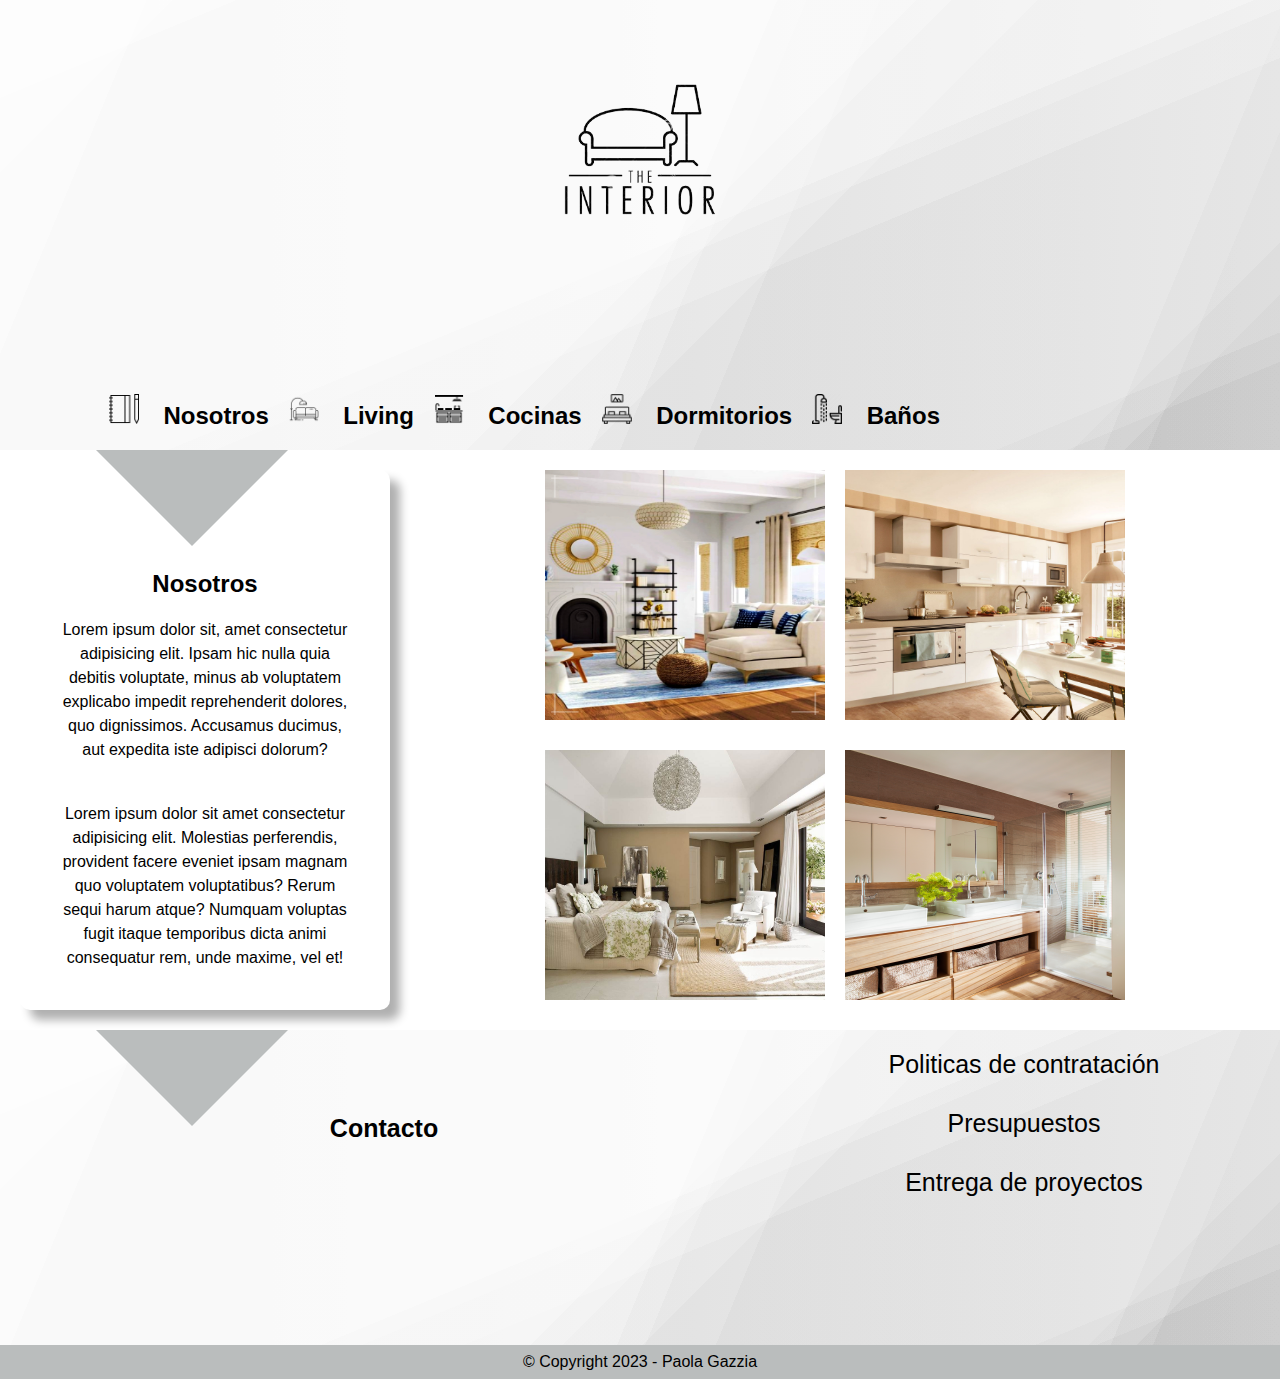
==== index.html @ d4fd9d84 "second commit" ====
<!DOCTYPE html>
<html lang="es">
<head>
    <meta charset="UTF-8">
    <meta name="viewport" content="width=device-width, initial-scale=1.0">
    <meta name="keywords" content="deco, decoración, decoración interiores, interiores, ambientes">
    <meta name="description" content="Decoramos tus ambientes para que sean únicos">
    <meta name="author" content="Paola Gazzia">
    <link rel="stylesheet" href="https://cdnjs.cloudflare.com/ajax/libs/font-awesome/6.4.0/css/all.min.css" integrity="sha512-iecdLmaskl7CVkqkXNQ/ZH/XLlvWZOJyj7Yy7tcenmpD1ypASozpmT/E0iPtmFIB46ZmdtAc9eNBvH0H/ZpiBw==" crossorigin="anonymous" referrerpolicy="no-referrer"/>
    <link rel="stylesheet" href="style.css">
    <link rel="icon" href="/imagenes/logos/logopng.png" type="image/png">
    <title>The Interior</title>
</head>
<body>
    <header class="container">
        <section class="triangle">
            <div class="logoprincipal">
                <img src="/imagenes/logos/logopng.png" alt="logo">
            </div>
            <nav class="menu">
                <ul class="agrupador">
                    <li class="lista">
                        <img class="icono" src="/imagenes/logos/logonosotrospng.png" alt="icononosotros">
                        <a class="acceso" href="#nosotros"><b>Nosotros</b></a>
                    </li>
                    <li class="lista">
                        <img class="icono" src="/imagenes/logos/logolivingpng.png" alt="iconoliving">
                        <a class="acceso" href="/html/living.html"><b>Living</b></a>
                    </li>
                    <li class="lista">
                        <img class="icono" src="/imagenes/logos/logococina2png.png" alt="iconococina">
                        <a class="acceso" href="/html/cocina.html"><b>Cocinas</b></a>
                    </li>
                    <li class="lista">
                        <img class="icono" src="/imagenes/logos/logodormitoriopng.png" alt="logodormitorio">
                        <a class="acceso" href="/html/dormitorio.html"><b>Dormitorios</b></a>
                    </li>
                    <li class="lista">
                        <img class="icono" src="/imagenes/logos/logobañopng.png" alt="logobaño">
                        <a class="acceso" href="/html/baños.html"><b>Baños</b></a>
                    </li>
                </ul>
            </nav>
        </section> 
    </header>
    <main>
        <section class="todomain">
            <div class="card">
                <h2 id="nosotros">Nosotros</h2>
                <p>Lorem ipsum dolor sit, amet consectetur adipisicing elit. Ipsam hic nulla quia debitis voluptate, minus ab voluptatem explicabo impedit reprehenderit dolores, quo dignissimos. Accusamus ducimus, aut expedita iste adipisci dolorum?</p>
                <p>Lorem ipsum dolor sit amet consectetur adipisicing elit. Molestias perferendis, provident facere eveniet ipsam magnam quo voluptatem voluptatibus? Rerum sequi harum atque? Numquam voluptas fugit itaque temporibus dicta animi consequatur rem, unde maxime, vel et!</p>
            </div>
            <div class="imagenes">           
                <div class="imagen1">
                    <figure>
                        <img src="/imagenes/living/living5.jpg" alt="imagenliving">
                    </figure>
                </div>
                <div class="imagen2">
                    <figure>
                        <img src="/imagenes/cocinas/cocina9.jpg" alt="imagencocina">
                    </figure>
                </div>
                <div class="imagen3">
                    <figure>
                        <img src="/imagenes/domitorios/dormitorio5.jpg" alt="imagendormitorio">
                    </figure>
                </div>
                <div class="imagen4">
                    <figure>
                        <img src="/imagenes/baños/baños2.jpg" alt="imagenbaño">
                    </figure>
                </div>
            </div>
        </section>
    </main>
    <footer>
        <div class="datosredes">
            <div>
                <h4>Contacto</h4>
            </div>
            <div class="iconos">
                <a href="https://www.whatsapp.com" target="_blank"><i class="fa-brands fa-whatsapp"></i></a>
                <a href="https://www.instagram.com" target="_blank"><i class="fa-brands fa-instagram"></i></a>
                <a href="https://www.facebook.com" target="_blank"><i class="fa-brands fa-facebook"></i></a>
            </div>
        </div>
        <div class="informes">
            <a href="#" target="_blank">Politicas de contratación</a>
            <a href="#" target="_blank">Presupuestos</a>
            <a href="#" target="_blank">Entrega de proyectos</a>
        </div>
    </footer>
<p class="copy">&copy; Copyright 2023 - Paola Gazzia</p>
</body>
</html>
---- style.css ----
@import url('https://fonts.cdnfonts.com/css/mostraone');

/* font-family: 'MostraOne', sans-serif;
font-family: 'MostraOneBold', sans-serif;
font-family: 'MostraOneLight', sans-serif; */

@import url('https://fonts.cdnfonts.com/css/klubkatz');
/* font-family: 'KlubKatz', sans-serif; */

@import url('https://fonts.cdnfonts.com/css/fashionism');
/* font-family: 'Fashionism', sans-serif; */

*{
    margin: 0;
    padding: 0;
    box-sizing: border-box;
}

body{
    font-family: 'Fashionism', sans-serif;
}

.container{
    width: 100%;
}


.triangle {
    position: relative;
    background-image: linear-gradient(112.5deg, rgb(214, 214, 214) 0%, rgb(214, 214, 214) 10%,rgb(195, 195, 195) 10%, rgb(195, 195, 195) 53%,rgb(176, 176, 176) 53%, rgb(176, 176, 176) 55%,rgb(157, 157, 157) 55%, rgb(157, 157, 157) 60%,rgb(137, 137, 137) 60%, rgb(137, 137, 137) 88%,rgb(118, 118, 118) 88%, rgb(118, 118, 118) 91%,rgb(99, 99, 99) 91%, rgb(99, 99, 99) 100%),linear-gradient(157.5deg, rgb(214, 214, 214) 0%, rgb(214, 214, 214) 10%,rgb(195, 195, 195) 10%, rgb(195, 195, 195) 53%,rgb(176, 176, 176) 53%, rgb(176, 176, 176) 55%,rgb(157, 157, 157) 55%, rgb(157, 157, 157) 60%,rgb(137, 137, 137) 60%, rgb(137, 137, 137) 88%,rgb(118, 118, 118) 88%, rgb(118, 118, 118) 91%,rgb(99, 99, 99) 91%, rgb(99, 99, 99) 100%),linear-gradient(135deg, rgb(214, 214, 214) 0%, rgb(214, 214, 214) 10%,rgb(195, 195, 195) 10%, rgb(195, 195, 195) 53%,rgb(176, 176, 176) 53%, rgb(176, 176, 176) 55%,rgb(157, 157, 157) 55%, rgb(157, 157, 157) 60%,rgb(137, 137, 137) 60%, rgb(137, 137, 137) 88%,rgb(118, 118, 118) 88%, rgb(118, 118, 118) 91%,rgb(99, 99, 99) 91%, rgb(99, 99, 99) 100%),linear-gradient(90deg, rgb(195, 195, 195),rgb(228, 228, 228)); background-blend-mode:overlay,overlay,overlay,normal;
    height: 50vh;
}
  
.triangle::before {
    content: '';
    position: absolute;
    bottom: 0;
    width: 0;
    height: 0;
    border-style: solid;
    border-width: 96px 96px 0 96px;
    height: 50vh;
    border-color: #babdbd transparent transparent transparent;
    left: 15%;
    transform: translateX(-50%) translateY(100%);
}

.logoprincipal{
    display: flex;
    justify-content: center;
}

.logoprincipal img{
    width: 300px; 
}

.agrupador{
    position: absolute; 
    bottom: 0;
    right: 300px;
    padding: 20px;
    display: flex;
}

.lista{
    list-style: none;       
}

.acceso{
    margin: 20px;
    text-decoration: none;  
    color: black;
    font-size: 24px; 
}

.icono{
    width: 30px;
}

footer{
    width: 100%;
    position: relative;
    background-image: linear-gradient(112.5deg, rgb(214, 214, 214) 0%, rgb(214, 214, 214) 10%,rgb(195, 195, 195) 10%, rgb(195, 195, 195) 53%,rgb(176, 176, 176) 53%, rgb(176, 176, 176) 55%,rgb(157, 157, 157) 55%, rgb(157, 157, 157) 60%,rgb(137, 137, 137) 60%, rgb(137, 137, 137) 88%,rgb(118, 118, 118) 88%, rgb(118, 118, 118) 91%,rgb(99, 99, 99) 91%, rgb(99, 99, 99) 100%),linear-gradient(157.5deg, rgb(214, 214, 214) 0%, rgb(214, 214, 214) 10%,rgb(195, 195, 195) 10%, rgb(195, 195, 195) 53%,rgb(176, 176, 176) 53%, rgb(176, 176, 176) 55%,rgb(157, 157, 157) 55%, rgb(157, 157, 157) 60%,rgb(137, 137, 137) 60%, rgb(137, 137, 137) 88%,rgb(118, 118, 118) 88%, rgb(118, 118, 118) 91%,rgb(99, 99, 99) 91%, rgb(99, 99, 99) 100%),linear-gradient(135deg, rgb(214, 214, 214) 0%, rgb(214, 214, 214) 10%,rgb(195, 195, 195) 10%, rgb(195, 195, 195) 53%,rgb(176, 176, 176) 53%, rgb(176, 176, 176) 55%,rgb(157, 157, 157) 55%, rgb(157, 157, 157) 60%,rgb(137, 137, 137) 60%, rgb(137, 137, 137) 88%,rgb(118, 118, 118) 88%, rgb(118, 118, 118) 91%,rgb(99, 99, 99) 91%, rgb(99, 99, 99) 100%),linear-gradient(90deg, rgb(195, 195, 195),rgb(228, 228, 228)); background-blend-mode:overlay,overlay,overlay,normal;
    height: 35vh;
    display: flex;
    flex-wrap: wrap;
}

.datosredes{
    width: 60%;
    display: flex;
    flex-wrap: wrap;
    flex-direction: column;
    justify-content: space-evenly;
    align-items: center;   
}

h4{
    font-size: 25px;
}

.iconos a{
    color: black;
    font-size: 30px;
    padding: 20px;    
}

.informes{
    display: flex;
    flex-direction: column;
    align-items: center;
    margin: 0 auto;
}

.informes a{
    text-decoration: none;
    color: black;
    font-size: 25px;
    padding: 10px;
    margin-top: 10px; 
}

footer::before {
    content: '';
    position: absolute;
    top: 0;
    width: 0;
    height: 0;
    border-style: solid;
    border-width: 96px 96px 0 96px;
    height: 25vh;
    border-color: #babdbd transparent transparent transparent;
    left: 15%;
    transform: translateX(-50%) translateY(0%);
}

.copy{
    width: 100%;
    padding: 5px;
    color: black;    
    text-align: center;
    background-color: #babdbd;
}

.todomain{
    width: 100%;
    display: flex;
    flex-wrap: wrap;
    flex-direction: row;
    justify-content: space-between;
    

}

.card{
    width: 370px;
    height: auto;
    margin: 20px 0px 20px 20px;
    padding: 100px 20px 20px 20px;
    border-radius: 10px;
    box-shadow: 10px 10px 10px rgba(5, 5, 5, 0.318);
    text-align: center;  
}

p{
    padding: 20px;
    line-height: 1.5;
}

.imagenes{
    display: grid;
    grid-template-columns: repeat(2, 1fr);
    gap: 20px; 
    padding: 20px;
    margin: 0 auto;
}

.imagenes img{
    width: 280px;
    height: 250px;
}
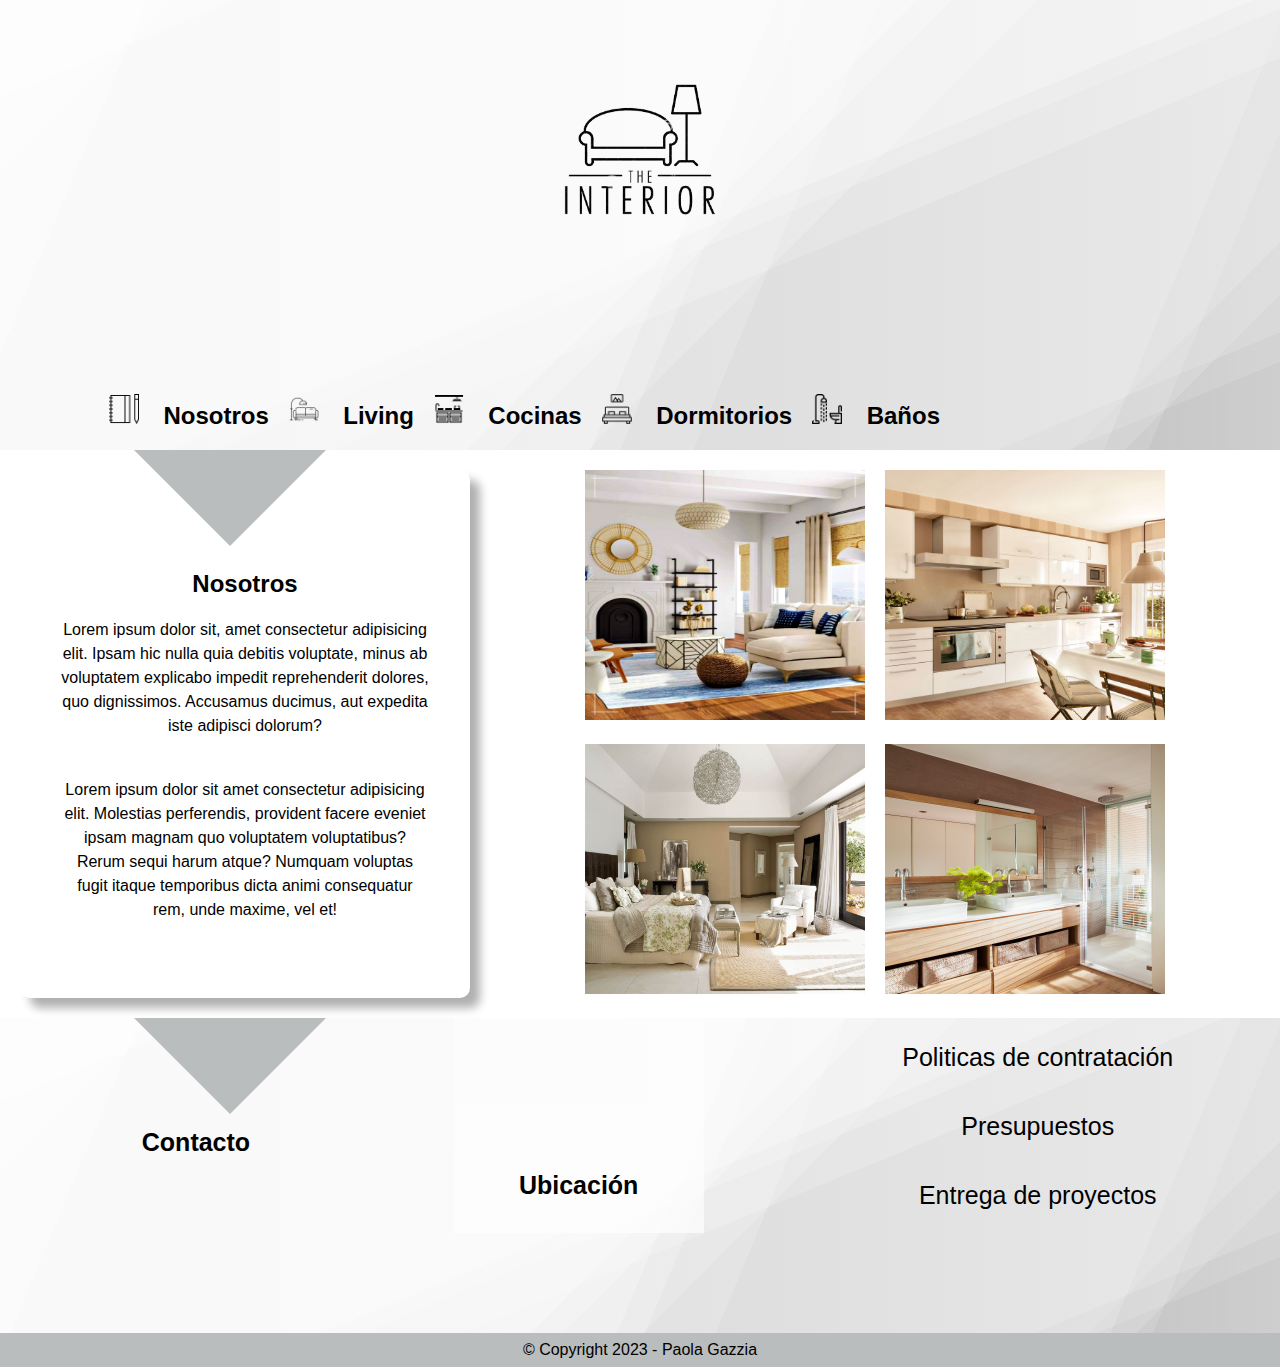
==== commit e38bf795: "mejoras" ====
--- a/index.html
+++ b/index.html
@@ -7,7 +7,7 @@
     <meta name="description" content="Decoramos tus ambientes para que sean únicos">
     <meta name="author" content="Paola Gazzia">
     <link rel="stylesheet" href="https://cdnjs.cloudflare.com/ajax/libs/font-awesome/6.4.0/css/all.min.css" integrity="sha512-iecdLmaskl7CVkqkXNQ/ZH/XLlvWZOJyj7Yy7tcenmpD1ypASozpmT/E0iPtmFIB46ZmdtAc9eNBvH0H/ZpiBw==" crossorigin="anonymous" referrerpolicy="no-referrer"/>
-    <link rel="stylesheet" href="style.css">
+    <link rel="stylesheet" href="/html/style.css">
     <link rel="icon" href="/imagenes/logos/logopng.png" type="image/png">
     <title>The Interior</title>
 </head>
@@ -53,22 +53,22 @@
             <div class="imagenes">           
                 <div class="imagen1">
                     <figure>
-                        <img src="/imagenes/living/living5.jpg" alt="imagenliving">
+                        <img src="/imagenes/living/living5.jpg" loading="lazy" alt="imagenliving">
                     </figure>
                 </div>
                 <div class="imagen2">
                     <figure>
-                        <img src="/imagenes/cocinas/cocina9.jpg" alt="imagencocina">
+                        <img src="/imagenes/cocinas/cocina9.jpg" loading="lazy" alt="imagencocina">
                     </figure>
                 </div>
                 <div class="imagen3">
                     <figure>
-                        <img src="/imagenes/domitorios/dormitorio5.jpg" alt="imagendormitorio">
+                        <img src="/imagenes/domitorios/dormitorio5.jpg" loading="lazy" alt="imagendormitorio">
                     </figure>
                 </div>
                 <div class="imagen4">
                     <figure>
-                        <img src="/imagenes/baños/baños2.jpg" alt="imagenbaño">
+                        <img src="/imagenes/baños/baños2.jpg" loading="lazy" alt="imagenbaño">
                     </figure>
                 </div>
             </div>
@@ -85,6 +85,10 @@
                 <a href="https://www.facebook.com" target="_blank"><i class="fa-brands fa-facebook"></i></a>
             </div>
         </div>
+        <div class="ubicacion">
+            <h5>Ubicación</h5>
+            <iframe src="https://www.google.com/maps/embed?pb=!1m18!1m12!1m3!1d3404.980487708175!2d-64.49537232511571!3d-31.414663674262588!2m3!1f0!2f0!3f0!3m2!1i1024!2i768!4f13.1!3m3!1m2!1s0x942d66429f28f805%3A0x75a8ad578f2e7ccd!2sCurros%20Enriquez%2093%2C%20X5152%20Villa%20Carlos%20Paz%2C%20C%C3%B3rdoba!5e0!3m2!1ses!2sar!4v1690483400420!5m2!1ses!2sar" width="600" height="450" style="border:0;" allowfullscreen="" loading="lazy" referrerpolicy="no-referrer-when-downgrade"></iframe>
+        </div>
         <div class="informes">
             <a href="#" target="_blank">Politicas de contratación</a>
             <a href="#" target="_blank">Presupuestos</a>
--- a/html/style.css
+++ b/html/style.css
@@ -0,0 +1,203 @@
+@import url('https://fonts.cdnfonts.com/css/fashionism');
+/* font-family: 'Fashionism', sans-serif; */
+
+*{
+    margin: 0;
+    padding: 0;
+    box-sizing: border-box;
+}
+
+body{
+    font-family: 'Fashionism', sans-serif;
+}
+
+.container{
+    width: 100%;
+}
+
+
+.triangle {
+    position: relative;
+    background-image: linear-gradient(112.5deg, rgb(214, 214, 214) 0%, rgb(214, 214, 214) 10%,rgb(195, 195, 195) 10%, rgb(195, 195, 195) 53%,rgb(176, 176, 176) 53%, rgb(176, 176, 176) 55%,rgb(157, 157, 157) 55%, rgb(157, 157, 157) 60%,rgb(137, 137, 137) 60%, rgb(137, 137, 137) 88%,rgb(118, 118, 118) 88%, rgb(118, 118, 118) 91%,rgb(99, 99, 99) 91%, rgb(99, 99, 99) 100%),linear-gradient(157.5deg, rgb(214, 214, 214) 0%, rgb(214, 214, 214) 10%,rgb(195, 195, 195) 10%, rgb(195, 195, 195) 53%,rgb(176, 176, 176) 53%, rgb(176, 176, 176) 55%,rgb(157, 157, 157) 55%, rgb(157, 157, 157) 60%,rgb(137, 137, 137) 60%, rgb(137, 137, 137) 88%,rgb(118, 118, 118) 88%, rgb(118, 118, 118) 91%,rgb(99, 99, 99) 91%, rgb(99, 99, 99) 100%),linear-gradient(135deg, rgb(214, 214, 214) 0%, rgb(214, 214, 214) 10%,rgb(195, 195, 195) 10%, rgb(195, 195, 195) 53%,rgb(176, 176, 176) 53%, rgb(176, 176, 176) 55%,rgb(157, 157, 157) 55%, rgb(157, 157, 157) 60%,rgb(137, 137, 137) 60%, rgb(137, 137, 137) 88%,rgb(118, 118, 118) 88%, rgb(118, 118, 118) 91%,rgb(99, 99, 99) 91%, rgb(99, 99, 99) 100%),linear-gradient(90deg, rgb(195, 195, 195),rgb(228, 228, 228)); background-blend-mode:overlay,overlay,overlay,normal;
+    height: 50vh;
+}
+  
+.triangle::before {
+    content: '';
+    position: absolute;
+    bottom: 0;
+    width: 0;
+    height: 0;
+    border-style: solid;
+    border-width: 96px 96px 0 96px;
+    height: 50vh;
+    border-color: #babdbd transparent transparent transparent;
+    left: 18%;
+    transform: translateX(-50%) translateY(100%);
+}
+
+.logoprincipal{
+    display: flex;
+    justify-content: center;
+}
+
+.logoprincipal img{
+    width: 300px; 
+}
+
+.agrupador{
+    position: absolute; 
+    bottom: 0;
+    right: 300px;
+    padding: 20px;
+    display: flex;
+}
+
+.lista{
+    list-style: none;       
+}
+
+.acceso{
+    margin: 20px;
+    text-decoration: none;  
+    color: black;
+    font-size: 24px; 
+}
+
+.icono{
+    width: 30px;
+}
+
+footer{
+    width: 100%;
+    position: relative;
+    background-image: linear-gradient(112.5deg, rgb(214, 214, 214) 0%, rgb(214, 214, 214) 10%,rgb(195, 195, 195) 10%, rgb(195, 195, 195) 53%,rgb(176, 176, 176) 53%, rgb(176, 176, 176) 55%,rgb(157, 157, 157) 55%, rgb(157, 157, 157) 60%,rgb(137, 137, 137) 60%, rgb(137, 137, 137) 88%,rgb(118, 118, 118) 88%, rgb(118, 118, 118) 91%,rgb(99, 99, 99) 91%, rgb(99, 99, 99) 100%),linear-gradient(157.5deg, rgb(214, 214, 214) 0%, rgb(214, 214, 214) 10%,rgb(195, 195, 195) 10%, rgb(195, 195, 195) 53%,rgb(176, 176, 176) 53%, rgb(176, 176, 176) 55%,rgb(157, 157, 157) 55%, rgb(157, 157, 157) 60%,rgb(137, 137, 137) 60%, rgb(137, 137, 137) 88%,rgb(118, 118, 118) 88%, rgb(118, 118, 118) 91%,rgb(99, 99, 99) 91%, rgb(99, 99, 99) 100%),linear-gradient(135deg, rgb(214, 214, 214) 0%, rgb(214, 214, 214) 10%,rgb(195, 195, 195) 10%, rgb(195, 195, 195) 53%,rgb(176, 176, 176) 53%, rgb(176, 176, 176) 55%,rgb(157, 157, 157) 55%, rgb(157, 157, 157) 60%,rgb(137, 137, 137) 60%, rgb(137, 137, 137) 88%,rgb(118, 118, 118) 88%, rgb(118, 118, 118) 91%,rgb(99, 99, 99) 91%, rgb(99, 99, 99) 100%),linear-gradient(90deg, rgb(195, 195, 195),rgb(228, 228, 228)); background-blend-mode:overlay,overlay,overlay,normal;
+    height: 35vh;
+    display: flex;
+    flex-wrap: wrap;
+    justify-content: space-around;
+}
+
+.ubicacion{
+    position: relative;
+    display: flex;
+    align-items: center;
+    justify-content: center;
+}
+
+.ubicacion h5{
+    font-size: 25px; 
+    color: black;
+    position: absolute; 
+    z-index: 0;
+    margin-top: 20px;
+}
+
+.ubicacion iframe{
+    width: 250px;
+    height: 200px;
+}
+
+.ubicacion::before{
+    content: "";
+    position: absolute;
+    top: 0;
+    left: 0;
+    width: 100%;
+    height: 215px;
+    background-image: linear-gradient(to bottom, rgba(255, 255, 255, 0.452) 0%, rgba(255, 255, 255, 0.678) 100%);
+}
+
+.datosredes{
+    display: flex;
+    flex-wrap: wrap;
+    flex-direction: column; 
+    align-items: center;  
+    margin-left: 30px; 
+    
+}
+
+h4{
+    font-size: 25px;
+    padding: 20px;
+    margin-top: 90px;    
+}
+
+.iconos a{
+    color: black;
+    font-size: 25px;
+    padding: 20px;    
+}
+
+.informes{
+    display: flex;
+    flex-direction: column;
+    align-items: center;
+}
+
+.informes a{
+    text-decoration: none;
+    color: black;
+    font-size: 25px;
+    padding: 15px;
+    margin-top: 10px; 
+}
+
+footer::before {
+    content: '';
+    position: absolute;
+    top: 0;
+    width: 0;
+    height: 0;
+    border-style: solid;
+    border-width: 96px 96px 0 96px;
+    height: 25vh;
+    border-color: #babdbd transparent transparent transparent;
+    left: 18%;
+    transform: translateX(-50%) translateY(0%);
+}
+
+.copy{
+    width: 100%;
+    padding: 5px;
+    color: black;    
+    text-align: center;
+    background-color: #babdbd;
+}
+
+.todomain{
+    width: 100%;
+    display: flex;
+    flex-wrap: wrap;
+    flex-direction: row;
+    justify-content: space-between;
+}
+
+.card{
+    width: 450px;
+    height: auto;
+    margin: 20px 0px 20px 20px;
+    padding: 100px 20px 20px 20px;
+    border-radius: 10px;
+    box-shadow: 10px 10px 10px rgba(5, 5, 5, 0.318);
+    text-align: center;  
+}
+
+p{
+    padding: 20px;
+    line-height: 1.5;
+    margin: 0 auto;
+}
+
+.imagenes{
+    display: grid;
+    grid-template-columns: repeat(2, 1fr);
+    gap: 20px; 
+    padding: 20px;
+    margin: 0 auto;
+}
+
+.imagenes img{
+    width: 280px;
+    height: 250px;
+}
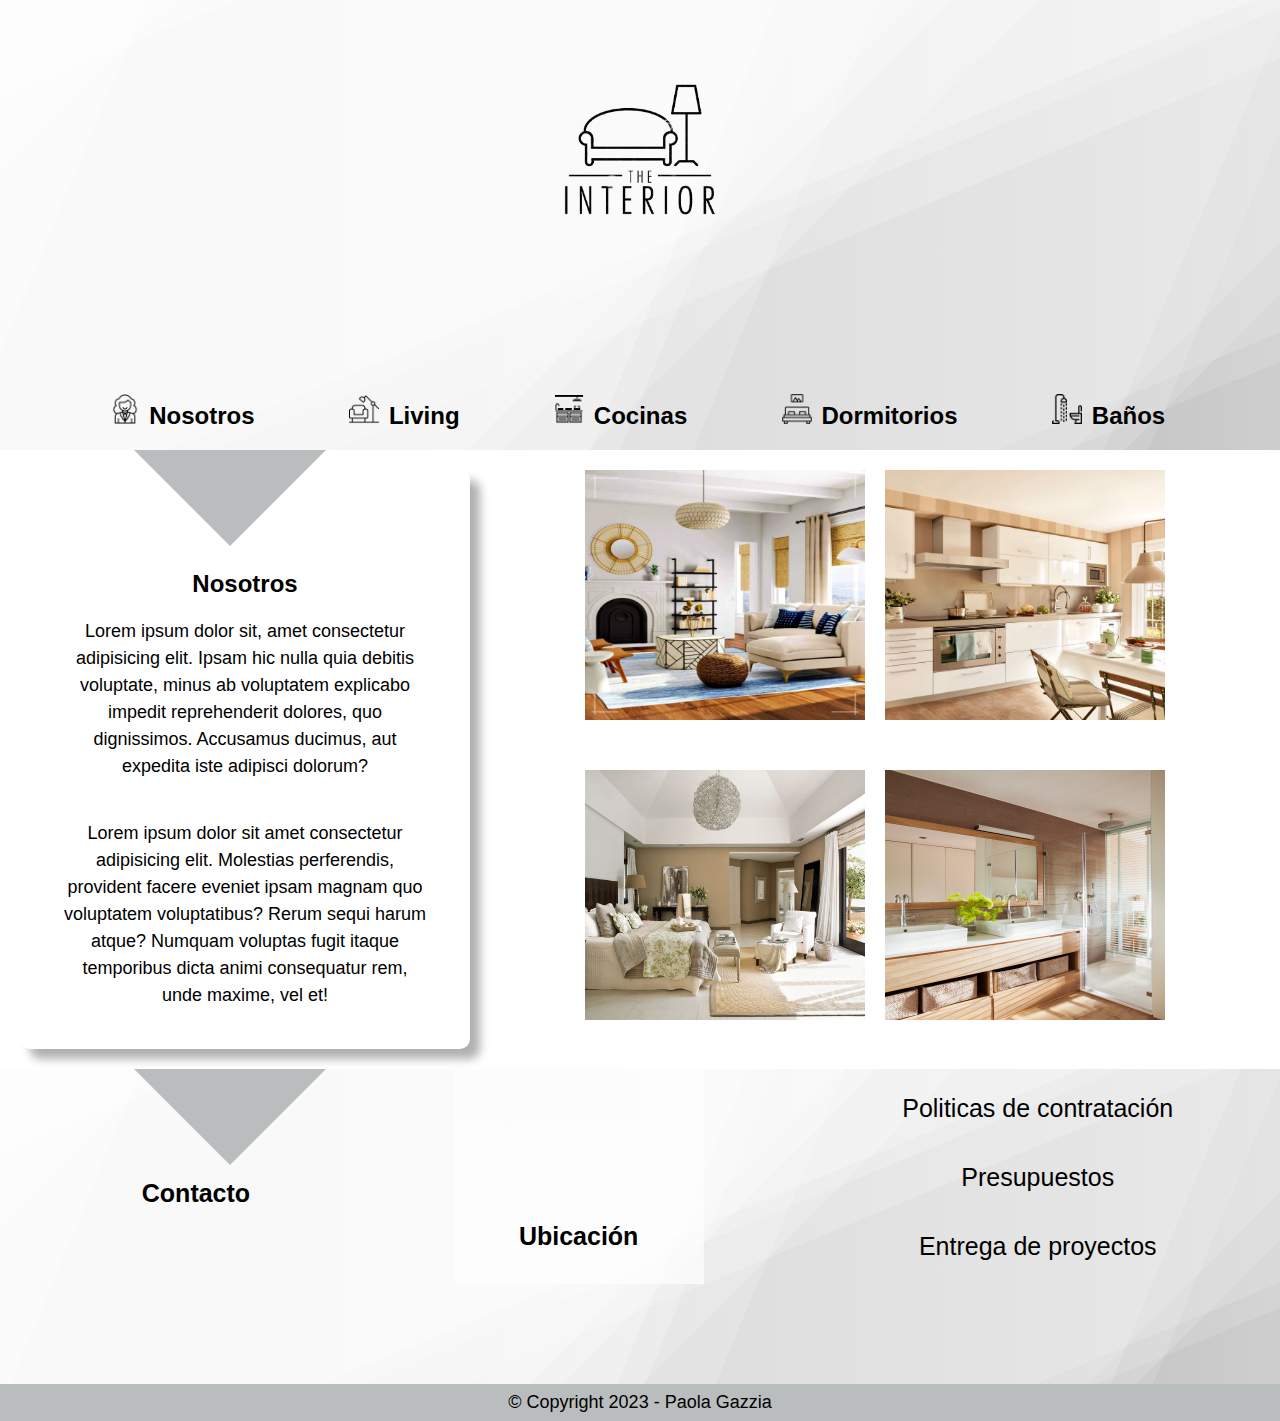
==== commit 7aefabca: "otrasmejoras" ====
--- a/index.html
+++ b/index.html
@@ -20,11 +20,11 @@
             <nav class="menu">
                 <ul class="agrupador">
                     <li class="lista">
-                        <img class="icono" src="/imagenes/logos/logonosotrospng.png" alt="icononosotros">
+                        <img class="icono" src="/imagenes/logos/logonosotros3png.png" alt="icononosotros">
                         <a class="acceso" href="#nosotros"><b>Nosotros</b></a>
                     </li>
                     <li class="lista">
-                        <img class="icono" src="/imagenes/logos/logolivingpng.png" alt="iconoliving">
+                        <img class="icono" src="/imagenes/logos/logoliving2png.png" alt="iconoliving">
                         <a class="acceso" href="/html/living.html"><b>Living</b></a>
                     </li>
                     <li class="lista">
--- a/html/style.css
+++ b/html/style.css
@@ -14,7 +14,6 @@
 .container{
     width: 100%;
 }
-
 
 .triangle {
     position: relative;
@@ -38,6 +37,7 @@
 
 .logoprincipal{
     display: flex;
+    flex-wrap: wrap;
     justify-content: center;
 }
 
@@ -46,11 +46,14 @@
 }
 
 .agrupador{
+    width: 100%;
     position: absolute; 
     bottom: 0;
-    right: 300px;
-    padding: 20px;
-    display: flex;
+    padding: 20px;
+    display: flex;
+    flex-wrap: wrap;
+    flex-direction: row;
+    justify-content: space-evenly;
 }
 
 .lista{
@@ -58,7 +61,7 @@
 }
 
 .acceso{
-    margin: 20px;
+    margin: 5px;
     text-decoration: none;  
     color: black;
     font-size: 24px; 
@@ -131,6 +134,7 @@
 
 .informes{
     display: flex;
+    flex-wrap: wrap;
     flex-direction: column;
     align-items: center;
 }
@@ -179,6 +183,7 @@
     margin: 20px 0px 20px 20px;
     padding: 100px 20px 20px 20px;
     border-radius: 10px;
+    box-sizing: border-box;
     box-shadow: 10px 10px 10px rgba(5, 5, 5, 0.318);
     text-align: center;  
 }
@@ -187,6 +192,7 @@
     padding: 20px;
     line-height: 1.5;
     margin: 0 auto;
+    font-size: 18px;
 }
 
 .imagenes{
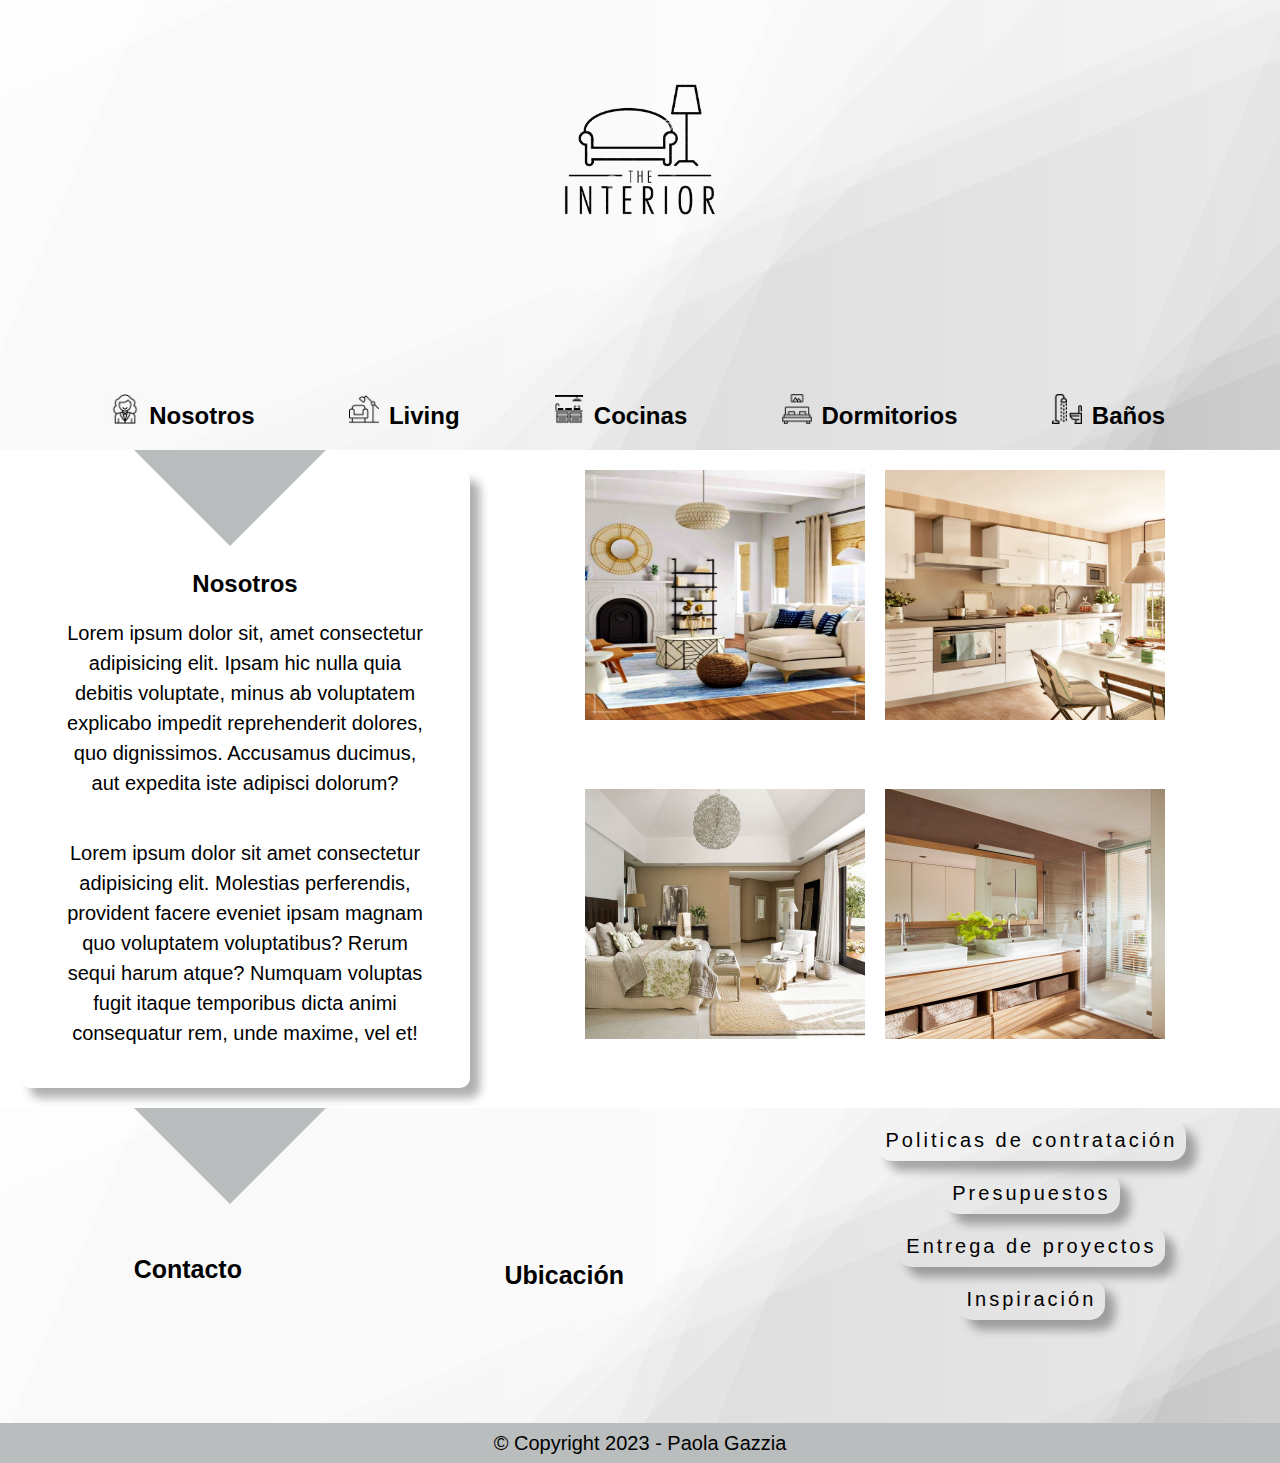
==== commit 4d6b755b: "ultimoscambios" ====
--- a/index.html
+++ b/index.html
@@ -6,7 +6,7 @@
     <meta name="keywords" content="deco, decoración, decoración interiores, interiores, ambientes">
     <meta name="description" content="Decoramos tus ambientes para que sean únicos">
     <meta name="author" content="Paola Gazzia">
-    <link rel="stylesheet" href="https://cdnjs.cloudflare.com/ajax/libs/font-awesome/6.4.0/css/all.min.css" integrity="sha512-iecdLmaskl7CVkqkXNQ/ZH/XLlvWZOJyj7Yy7tcenmpD1ypASozpmT/E0iPtmFIB46ZmdtAc9eNBvH0H/ZpiBw==" crossorigin="anonymous" referrerpolicy="no-referrer"/>
+    <link rel="stylesheet" href="https://cdnjs.cloudflare.com/ajax/libs/font-awesome/6.4.0/css/all.min.css" integrity="sha512-iecdLmaskl7CVkqkXNQ/ZH/XLlvWZOJyj7Yy7tcenmpD1ypASozpmT/E0iPtmFIB46ZmdtAc9eNBvH0H/ZpiBw==" crossorigin="anonymous" referrerpolicy="no-referrer">
     <link rel="stylesheet" href="/html/style.css">
     <link rel="icon" href="/imagenes/logos/logopng.png" type="image/png">
     <title>The Interior</title>
@@ -90,9 +90,10 @@
             <iframe src="https://www.google.com/maps/embed?pb=!1m18!1m12!1m3!1d3404.980487708175!2d-64.49537232511571!3d-31.414663674262588!2m3!1f0!2f0!3f0!3m2!1i1024!2i768!4f13.1!3m3!1m2!1s0x942d66429f28f805%3A0x75a8ad578f2e7ccd!2sCurros%20Enriquez%2093%2C%20X5152%20Villa%20Carlos%20Paz%2C%20C%C3%B3rdoba!5e0!3m2!1ses!2sar!4v1690483400420!5m2!1ses!2sar" width="600" height="450" style="border:0;" allowfullscreen="" loading="lazy" referrerpolicy="no-referrer-when-downgrade"></iframe>
         </div>
         <div class="informes">
-            <a href="#" target="_blank">Politicas de contratación</a>
-            <a href="#" target="_blank">Presupuestos</a>
-            <a href="#" target="_blank">Entrega de proyectos</a>
+            <a href="/html/politicas.html" >Politicas de contratación</a>
+            <a href="/html/politicas.html#presupuestos" >Presupuestos</a>
+            <a href="/html/politicas.html#proyectos" >Entrega de proyectos</a>
+            <a href="/html/politicas.html#inspiracion" >Inspiración</a>
         </div>
     </footer>
 <p class="copy">&copy; Copyright 2023 - Paola Gazzia</p>
--- a/html/style.css
+++ b/html/style.css
@@ -101,35 +101,36 @@
     height: 200px;
 }
 
-.ubicacion::before{
+/* .ubicacion::before{
     content: "";
     position: absolute;
     top: 0;
     left: 0;
     width: 100%;
     height: 215px;
-    background-image: linear-gradient(to bottom, rgba(255, 255, 255, 0.452) 0%, rgba(255, 255, 255, 0.678) 100%);
-}
+    background-image: linear-gradient(to bottom, rgba(255, 255, 255, 0.452) 0%, rgba(255, 255, 255, 0.678) 100%);  
+} */
 
 .datosredes{
     display: flex;
     flex-wrap: wrap;
     flex-direction: column; 
+    justify-content: space-evenly;
     align-items: center;  
     margin-left: 30px; 
-    
+    z-index: 1;  
 }
 
 h4{
     font-size: 25px;
-    padding: 20px;
-    margin-top: 90px;    
+    padding: 10px;
+    margin-top: 90px; 
 }
 
 .iconos a{
     color: black;
-    font-size: 25px;
-    padding: 20px;    
+    font-size: 30px;
+    padding: 20px;        
 }
 
 .informes{
@@ -142,9 +143,12 @@
 .informes a{
     text-decoration: none;
     color: black;
-    font-size: 25px;
-    padding: 15px;
-    margin-top: 10px; 
+    font-size: 20px;
+    letter-spacing: 3px;
+    padding: 9px;
+    margin-top: 12px;
+    border-radius: 15px; 
+    box-shadow: 10px 10px 10px rgba(5, 5, 5, 0.318);
 }
 
 footer::before {
@@ -185,14 +189,14 @@
     border-radius: 10px;
     box-sizing: border-box;
     box-shadow: 10px 10px 10px rgba(5, 5, 5, 0.318);
-    text-align: center;  
+    text-align: center; 
 }
 
 p{
     padding: 20px;
     line-height: 1.5;
     margin: 0 auto;
-    font-size: 18px;
+    font-size: 20px;
 }
 
 .imagenes{
@@ -201,9 +205,88 @@
     gap: 20px; 
     padding: 20px;
     margin: 0 auto;
-}
+}  
 
 .imagenes img{
     width: 280px;
     height: 250px;
 }
+
+.infogeneral{
+    display: flex;
+    flex-wrap: wrap ;
+    width: 100%;
+    height: auto;
+    text-align: center; 
+    position: relative; 
+    background-color: rgba(175, 113, 172, 0.479);
+}
+
+.infogeneral section{
+    border: 1px solid black;
+    border-radius: 10px;
+    box-sizing: border-box;
+    box-shadow: 10px 10px 10px rgba(5, 5, 5, 0.318);
+    margin: 20px 80px;
+    padding: 40px;
+    background-image: linear-gradient(112.5deg, rgb(214, 214, 214) 0%, rgb(214, 214, 214) 10%,rgb(195, 195, 195) 10%, rgb(195, 195, 195) 53%,rgb(176, 176, 176) 53%, rgb(176, 176, 176) 55%,rgb(157, 157, 157) 55%, rgb(157, 157, 157) 60%,rgb(137, 137, 137) 60%, rgb(137, 137, 137) 88%,rgb(118, 118, 118) 88%, rgb(118, 118, 118) 91%,rgb(99, 99, 99) 91%, rgb(99, 99, 99) 100%),linear-gradient(157.5deg, rgb(214, 214, 214) 0%, rgb(214, 214, 214) 10%,rgb(195, 195, 195) 10%, rgb(195, 195, 195) 53%,rgb(176, 176, 176) 53%, rgb(176, 176, 176) 55%,rgb(157, 157, 157) 55%, rgb(157, 157, 157) 60%,rgb(137, 137, 137) 60%, rgb(137, 137, 137) 88%,rgb(118, 118, 118) 88%, rgb(118, 118, 118) 91%,rgb(99, 99, 99) 91%, rgb(99, 99, 99) 100%),linear-gradient(135deg, rgb(214, 214, 214) 0%, rgb(214, 214, 214) 10%,rgb(195, 195, 195) 10%, rgb(195, 195, 195) 53%,rgb(176, 176, 176) 53%, rgb(176, 176, 176) 55%,rgb(157, 157, 157) 55%, rgb(157, 157, 157) 60%,rgb(137, 137, 137) 60%, rgb(137, 137, 137) 88%,rgb(118, 118, 118) 88%, rgb(118, 118, 118) 91%,rgb(99, 99, 99) 91%, rgb(99, 99, 99) 100%),linear-gradient(90deg, rgb(195, 195, 195),rgb(228, 228, 228)); background-blend-mode:overlay,overlay,overlay,normal;
+}
+
+.botonvolver{
+    position: fixed;
+    width: 100px;
+    height: 100px;
+    margin-left: 30px;
+    margin-top: 50px;
+    border: 2px solid black;
+    border-radius: 50px 50px 10px 50px;
+    text-align: center;
+    padding: 20px;
+    background-color: rgb(175, 113, 172);  
+}
+
+.botonvolver a{
+    text-decoration: none;
+    font-weight: bold;
+    font-size: 18px;
+    color: black;  
+}
+
+.infogeneral section img{
+    width: 100px;
+}
+
+.inspiracion{
+    width: 100%;
+    font-size: 25px;
+}
+
+.inspiracion h2{
+    margin-bottom: 20px;
+}
+
+.video{
+    display: grid;
+    grid-template-columns: 1fr 3fr 1fr;
+    gap: 20px; 
+    /* width: 100%; */
+    position: relative;
+}
+
+.video video{
+    width: 100%;
+    height: 100%;
+    border-radius: 30px;
+    object-fit: cover;
+}
+
+    
+.video h2{
+    margin-top: 15px;
+    font-size: 20px; 
+    color: black;
+    position: absolute; 
+    z-index: 0;
+    margin-left: 10px;
+
+}
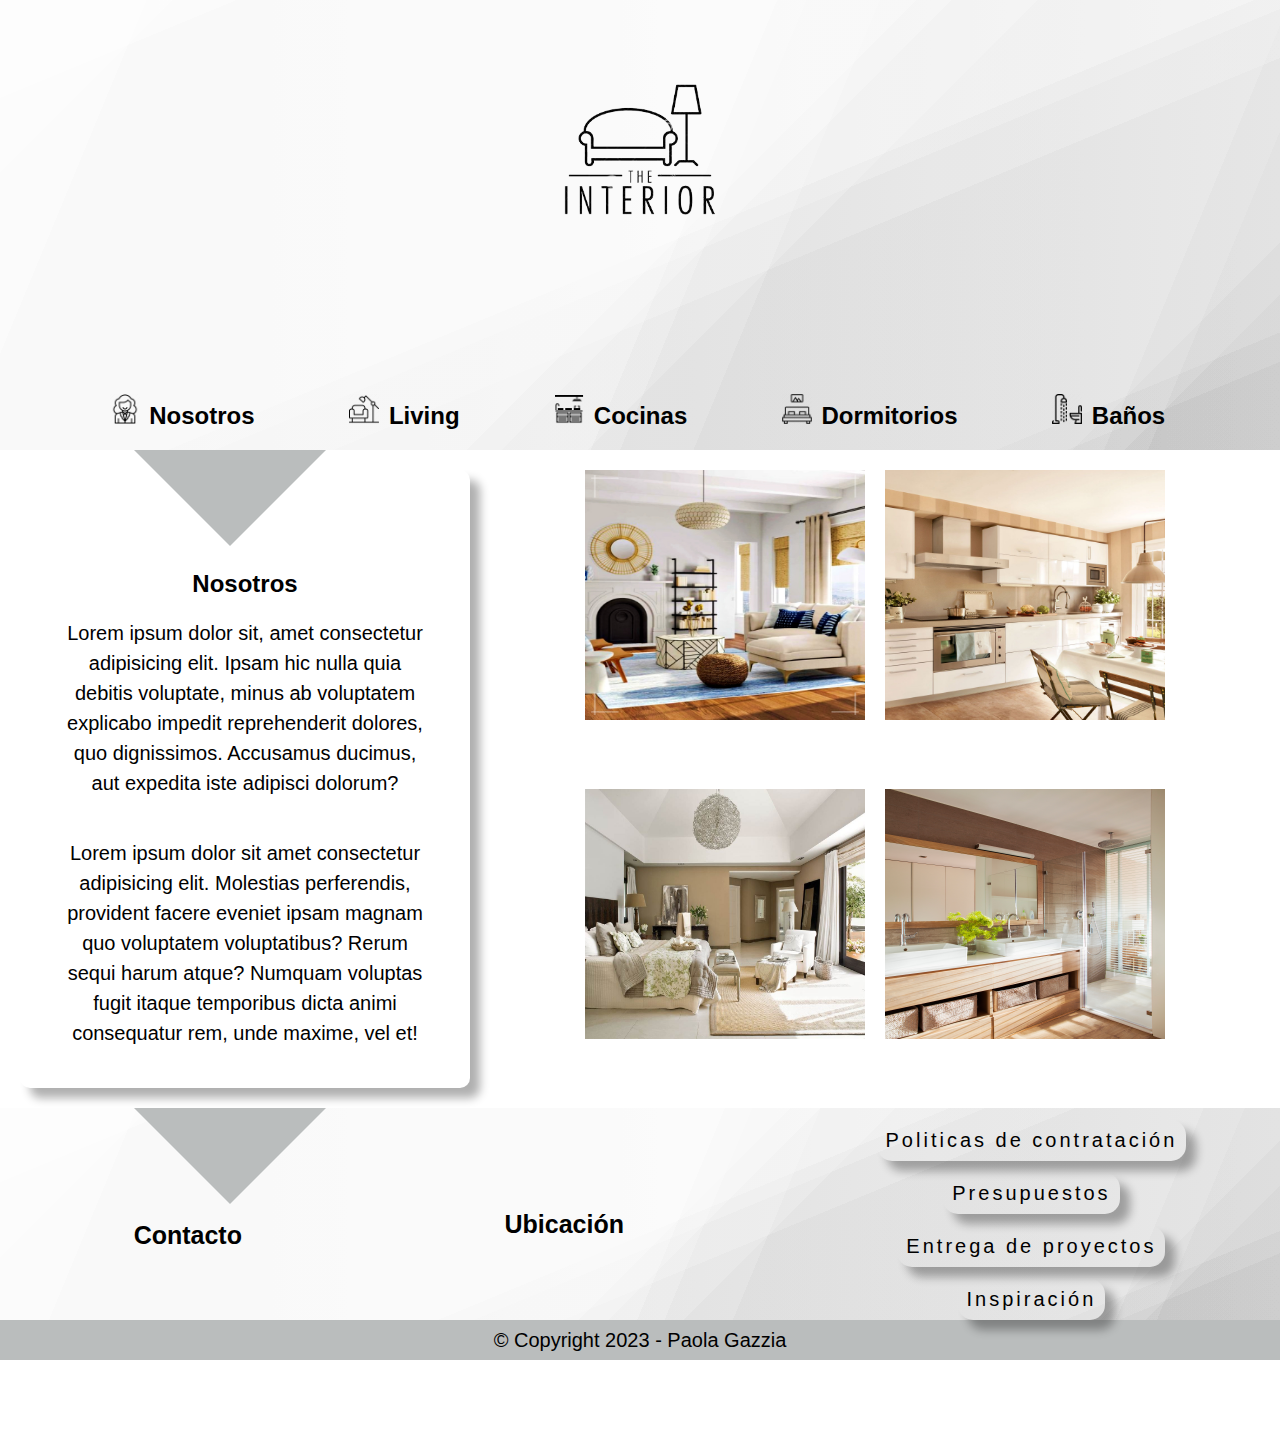
==== commit 7dd58a49: "direccionamiento" ====
--- a/index.html
+++ b/index.html
@@ -7,37 +7,37 @@
     <meta name="description" content="Decoramos tus ambientes para que sean únicos">
     <meta name="author" content="Paola Gazzia">
     <link rel="stylesheet" href="https://cdnjs.cloudflare.com/ajax/libs/font-awesome/6.4.0/css/all.min.css" integrity="sha512-iecdLmaskl7CVkqkXNQ/ZH/XLlvWZOJyj7Yy7tcenmpD1ypASozpmT/E0iPtmFIB46ZmdtAc9eNBvH0H/ZpiBw==" crossorigin="anonymous" referrerpolicy="no-referrer">
-    <link rel="stylesheet" href="/html/style.css">
-    <link rel="icon" href="/imagenes/logos/logopng.png" type="image/png">
+    <link rel="stylesheet" href="./css/style.css">
+    <link rel="icon" href="./imagenes/logos/logopng.png" type="image/png">
     <title>The Interior</title>
 </head>
 <body>
     <header class="container">
         <section class="triangle">
             <div class="logoprincipal">
-                <img src="/imagenes/logos/logopng.png" alt="logo">
+                <img src="./imagenes/logos/logopng.png" alt="logo">
             </div>
             <nav class="menu">
                 <ul class="agrupador">
                     <li class="lista">
-                        <img class="icono" src="/imagenes/logos/logonosotros3png.png" alt="icononosotros">
+                        <img class="icono" src="./imagenes/logos/logonosotros3png.png" alt="icononosotros">
                         <a class="acceso" href="#nosotros"><b>Nosotros</b></a>
                     </li>
                     <li class="lista">
-                        <img class="icono" src="/imagenes/logos/logoliving2png.png" alt="iconoliving">
-                        <a class="acceso" href="/html/living.html"><b>Living</b></a>
+                        <img class="icono" src="./imagenes/logos/logoliving2png.png" alt="iconoliving">
+                        <a class="acceso" href="./html/living.html"><b>Living</b></a>
                     </li>
                     <li class="lista">
-                        <img class="icono" src="/imagenes/logos/logococina2png.png" alt="iconococina">
-                        <a class="acceso" href="/html/cocina.html"><b>Cocinas</b></a>
+                        <img class="icono" src="./imagenes/logos/logococina2png.png" alt="iconococina">
+                        <a class="acceso" href="./html/cocina.html"><b>Cocinas</b></a>
                     </li>
                     <li class="lista">
-                        <img class="icono" src="/imagenes/logos/logodormitoriopng.png" alt="logodormitorio">
-                        <a class="acceso" href="/html/dormitorio.html"><b>Dormitorios</b></a>
+                        <img class="icono" src="./imagenes/logos/logodormitoriopng.png" alt="logodormitorio">
+                        <a class="acceso" href="./html/dormitorio.html"><b>Dormitorios</b></a>
                     </li>
                     <li class="lista">
-                        <img class="icono" src="/imagenes/logos/logobañopng.png" alt="logobaño">
-                        <a class="acceso" href="/html/baños.html"><b>Baños</b></a>
+                        <img class="icono" src="./imagenes/logos/logobañopng.png" alt="logobaño">
+                        <a class="acceso" href="./html/baños.html"><b>Baños</b></a>
                     </li>
                 </ul>
             </nav>
@@ -53,22 +53,22 @@
             <div class="imagenes">           
                 <div class="imagen1">
                     <figure>
-                        <img src="/imagenes/living/living5.jpg" loading="lazy" alt="imagenliving">
+                        <img src="./imagenes/living/living5.jpg" loading="lazy" alt="imagenliving">
                     </figure>
                 </div>
                 <div class="imagen2">
                     <figure>
-                        <img src="/imagenes/cocinas/cocina9.jpg" loading="lazy" alt="imagencocina">
+                        <img src="./imagenes/cocinas/cocina9.jpg" loading="lazy" alt="imagencocina">
                     </figure>
                 </div>
                 <div class="imagen3">
                     <figure>
-                        <img src="/imagenes/domitorios/dormitorio5.jpg" loading="lazy" alt="imagendormitorio">
+                        <img src="./imagenes/domitorios/dormitorio5.jpg" loading="lazy" alt="imagendormitorio">
                     </figure>
                 </div>
                 <div class="imagen4">
                     <figure>
-                        <img src="/imagenes/baños/baños2.jpg" loading="lazy" alt="imagenbaño">
+                        <img src="./imagenes/baños/baños2.jpg" loading="lazy" alt="imagenbaño">
                     </figure>
                 </div>
             </div>
--- a/css/style.css
+++ b/css/style.css
@@ -0,0 +1,301 @@
+@import url('https://fonts.cdnfonts.com/css/fashionism');
+/* font-family: 'Fashionism', sans-serif; */
+
+*{
+    margin: 0;
+    padding: 0;
+    box-sizing: border-box;
+}
+
+body{
+    font-family: 'Fashionism', sans-serif;
+}
+
+/* Header */
+
+.container{
+    width: 100%;
+}
+
+.triangle {
+    position: relative;
+    background-image: linear-gradient(112.5deg, rgb(214, 214, 214) 0%, rgb(214, 214, 214) 10%,rgb(195, 195, 195) 10%, rgb(195, 195, 195) 53%,rgb(176, 176, 176) 53%, rgb(176, 176, 176) 55%,rgb(157, 157, 157) 55%, rgb(157, 157, 157) 60%,rgb(137, 137, 137) 60%, rgb(137, 137, 137) 88%,rgb(118, 118, 118) 88%, rgb(118, 118, 118) 91%,rgb(99, 99, 99) 91%, rgb(99, 99, 99) 100%),linear-gradient(157.5deg, rgb(214, 214, 214) 0%, rgb(214, 214, 214) 10%,rgb(195, 195, 195) 10%, rgb(195, 195, 195) 53%,rgb(176, 176, 176) 53%, rgb(176, 176, 176) 55%,rgb(157, 157, 157) 55%, rgb(157, 157, 157) 60%,rgb(137, 137, 137) 60%, rgb(137, 137, 137) 88%,rgb(118, 118, 118) 88%, rgb(118, 118, 118) 91%,rgb(99, 99, 99) 91%, rgb(99, 99, 99) 100%),linear-gradient(135deg, rgb(214, 214, 214) 0%, rgb(214, 214, 214) 10%,rgb(195, 195, 195) 10%, rgb(195, 195, 195) 53%,rgb(176, 176, 176) 53%, rgb(176, 176, 176) 55%,rgb(157, 157, 157) 55%, rgb(157, 157, 157) 60%,rgb(137, 137, 137) 60%, rgb(137, 137, 137) 88%,rgb(118, 118, 118) 88%, rgb(118, 118, 118) 91%,rgb(99, 99, 99) 91%, rgb(99, 99, 99) 100%),linear-gradient(90deg, rgb(195, 195, 195),rgb(228, 228, 228)); background-blend-mode:overlay,overlay,overlay,normal;
+    height: 50vh;
+}
+  
+.triangle::before {
+    content: '';
+    position: absolute;
+    bottom: 0;
+    width: 0;
+    height: 0;
+    border-style: solid;
+    border-width: 96px 96px 0 96px;
+    height: 50vh;
+    border-color: #babdbd transparent transparent transparent;
+    left: 18%;
+    transform: translateX(-50%) translateY(100%);
+}
+
+.logoprincipal{
+    display: flex;
+    flex-wrap: wrap;
+    justify-content: center;
+}
+
+.logoprincipal img{
+    width: 300px; 
+}
+
+.agrupador{
+    width: 100%;
+    position: absolute; 
+    bottom: 0;
+    padding: 20px;
+    display: flex;
+    flex-wrap: wrap;
+    flex-direction: row;
+    justify-content: space-evenly;
+}
+
+.lista{
+    list-style: none;       
+}
+
+.acceso{
+    margin: 5px;
+    text-decoration: none;  
+    color: black;
+    font-size: 24px; 
+}
+
+.icono{
+    width: 30px;
+}
+
+/* Footer */
+
+footer{
+    width: 100%;
+    height: auto;
+    position: relative;
+    background-image: linear-gradient(112.5deg, rgb(214, 214, 214) 0%, rgb(214, 214, 214) 10%,rgb(195, 195, 195) 10%, rgb(195, 195, 195) 53%,rgb(176, 176, 176) 53%, rgb(176, 176, 176) 55%,rgb(157, 157, 157) 55%, rgb(157, 157, 157) 60%,rgb(137, 137, 137) 60%, rgb(137, 137, 137) 88%,rgb(118, 118, 118) 88%, rgb(118, 118, 118) 91%,rgb(99, 99, 99) 91%, rgb(99, 99, 99) 100%),linear-gradient(157.5deg, rgb(214, 214, 214) 0%, rgb(214, 214, 214) 10%,rgb(195, 195, 195) 10%, rgb(195, 195, 195) 53%,rgb(176, 176, 176) 53%, rgb(176, 176, 176) 55%,rgb(157, 157, 157) 55%, rgb(157, 157, 157) 60%,rgb(137, 137, 137) 60%, rgb(137, 137, 137) 88%,rgb(118, 118, 118) 88%, rgb(118, 118, 118) 91%,rgb(99, 99, 99) 91%, rgb(99, 99, 99) 100%),linear-gradient(135deg, rgb(214, 214, 214) 0%, rgb(214, 214, 214) 10%,rgb(195, 195, 195) 10%, rgb(195, 195, 195) 53%,rgb(176, 176, 176) 53%, rgb(176, 176, 176) 55%,rgb(157, 157, 157) 55%, rgb(157, 157, 157) 60%,rgb(137, 137, 137) 60%, rgb(137, 137, 137) 88%,rgb(118, 118, 118) 88%, rgb(118, 118, 118) 91%,rgb(99, 99, 99) 91%, rgb(99, 99, 99) 100%),linear-gradient(90deg, rgb(195, 195, 195),rgb(228, 228, 228)); background-blend-mode:overlay,overlay,overlay,normal;
+    display: flex;
+    flex-wrap: wrap;
+    justify-content: space-around;
+}
+
+.ubicacion{
+    position: relative;
+    display: flex;
+    align-items: center;
+    justify-content: center;
+}
+
+.ubicacion h5{
+    font-size: 25px; 
+    color: black;
+    position: absolute; 
+    z-index: 0;
+    margin-top: 20px;
+}
+
+.ubicacion iframe{
+    width: 250px;
+    height: 200px;
+}
+
+/* .ubicacion::before{
+    content: "";
+    position: absolute;
+    top: 0;
+    left: 0;
+    width: 100%;
+    height: 215px;
+    background-image: linear-gradient(to bottom, rgba(255, 255, 255, 0.452) 0%, rgba(255, 255, 255, 0.678) 100%);  
+} */
+
+.datosredes{
+    display: flex;
+    flex-wrap: wrap;
+    flex-direction: column; 
+    justify-content: space-evenly;
+    align-items: center;  
+    margin-left: 30px; 
+    z-index: 1;  
+}
+
+h4{
+    font-size: 25px;
+    padding: 10px;
+    margin-top: 90px; 
+}
+
+.iconos a{
+    color: black;
+    font-size: 30px;
+    padding: 20px;        
+}
+
+.informes{
+    display: flex;
+    flex-wrap: wrap;
+    flex-direction: column;
+    align-items: center;
+}
+
+.informes a{
+    text-decoration: none;
+    color: black;
+    font-size: 20px;
+    letter-spacing: 3px;
+    padding: 9px;
+    margin-top: 12px;
+    border-radius: 15px; 
+    box-shadow: 10px 10px 10px rgba(5, 5, 5, 0.318);
+}
+
+footer::before {
+    content: '';
+    position: absolute;
+    top: 0;
+    width: 0;
+    height: 0;
+    border-style: solid;
+    border-width: 96px 96px 0 96px;
+    height: 25vh;
+    border-color: #babdbd transparent transparent transparent;
+    left: 18%;
+    transform: translateX(-50%) translateY(0%);
+}
+
+.copy{
+    width: 100%;
+    padding: 5px;
+    color: black;    
+    text-align: center;
+    background-color: #babdbd;
+}
+
+/* Main */
+
+.todomain{
+    width: 100%;
+    display: flex;
+    flex-wrap: wrap;
+    flex-direction: row;
+    justify-content: space-between;
+}
+
+.card{
+    width: 450px;
+    height: auto;
+    margin: 20px 0px 20px 20px;
+    padding: 100px 20px 20px 20px;
+    border-radius: 10px;
+    box-sizing: border-box;
+    box-shadow: 10px 10px 10px rgba(5, 5, 5, 0.318);
+    text-align: center; 
+}
+
+p{
+    padding: 20px;
+    line-height: 1.5;
+    margin: 0 auto;
+    font-size: 20px;
+}
+
+.imagenes{
+    display: grid;
+    grid-template-columns: repeat(2, 1fr);
+    gap: 20px; 
+    padding: 20px;
+    margin: 0 auto;
+}  
+
+.imagenes img{
+    width: 280px;
+    height: 250px;
+}
+
+/* Otro html */
+
+.infogeneral{
+    display: flex;
+    flex-wrap: wrap ;
+    width: 100%;
+    height: auto;
+    text-align: center; 
+    position: relative; 
+    background-color: rgba(175, 113, 172, 0.479);
+}
+
+.infogeneral section{
+    border: 1px solid black;
+    border-radius: 10px;
+    box-sizing: border-box;
+    box-shadow: 10px 10px 10px rgba(5, 5, 5, 0.318);
+    margin: 20px 80px;
+    padding: 40px;
+    background-image: linear-gradient(112.5deg, rgb(214, 214, 214) 0%, rgb(214, 214, 214) 10%,rgb(195, 195, 195) 10%, rgb(195, 195, 195) 53%,rgb(176, 176, 176) 53%, rgb(176, 176, 176) 55%,rgb(157, 157, 157) 55%, rgb(157, 157, 157) 60%,rgb(137, 137, 137) 60%, rgb(137, 137, 137) 88%,rgb(118, 118, 118) 88%, rgb(118, 118, 118) 91%,rgb(99, 99, 99) 91%, rgb(99, 99, 99) 100%),linear-gradient(157.5deg, rgb(214, 214, 214) 0%, rgb(214, 214, 214) 10%,rgb(195, 195, 195) 10%, rgb(195, 195, 195) 53%,rgb(176, 176, 176) 53%, rgb(176, 176, 176) 55%,rgb(157, 157, 157) 55%, rgb(157, 157, 157) 60%,rgb(137, 137, 137) 60%, rgb(137, 137, 137) 88%,rgb(118, 118, 118) 88%, rgb(118, 118, 118) 91%,rgb(99, 99, 99) 91%, rgb(99, 99, 99) 100%),linear-gradient(135deg, rgb(214, 214, 214) 0%, rgb(214, 214, 214) 10%,rgb(195, 195, 195) 10%, rgb(195, 195, 195) 53%,rgb(176, 176, 176) 53%, rgb(176, 176, 176) 55%,rgb(157, 157, 157) 55%, rgb(157, 157, 157) 60%,rgb(137, 137, 137) 60%, rgb(137, 137, 137) 88%,rgb(118, 118, 118) 88%, rgb(118, 118, 118) 91%,rgb(99, 99, 99) 91%, rgb(99, 99, 99) 100%),linear-gradient(90deg, rgb(195, 195, 195),rgb(228, 228, 228)); background-blend-mode:overlay,overlay,overlay,normal;
+}
+
+.botonvolver{
+    position: fixed;
+    width: 100px;
+    height: 100px;
+    margin-left: 30px;
+    margin-top: 50px;
+    border: 2px solid black;
+    border-radius: 50px 50px 10px 50px;
+    text-align: center;
+    padding: 20px;
+    background-color: rgb(175, 113, 172);  
+}
+
+.botonvolver a{
+    text-decoration: none;
+    font-weight: bold;
+    font-size: 18px;
+    color: black;  
+}
+
+.infogeneral section img{
+    width: 100px;
+}
+
+.inspiracion{
+    width: 100%;
+    font-size: 25px;
+}
+
+.inspiracion h2{
+    margin-bottom: 20px;
+}
+
+.video{
+    display: grid;
+    grid-template-columns: 1fr 3fr 1fr;
+    gap: 20px; 
+    position: relative;
+    flex-wrap: wrap;
+}
+
+.video video{
+    width: 100%;
+    height: 100%;
+    border-radius: 30px;
+    object-fit: cover;
+}
+
+    
+.video h2{
+    margin-top: 15px;
+    font-size: 20px; 
+    color: black;
+    position: absolute; 
+    z-index: 0;
+    margin-left: 10px;
+    flex-wrap: wrap;
+
+}
